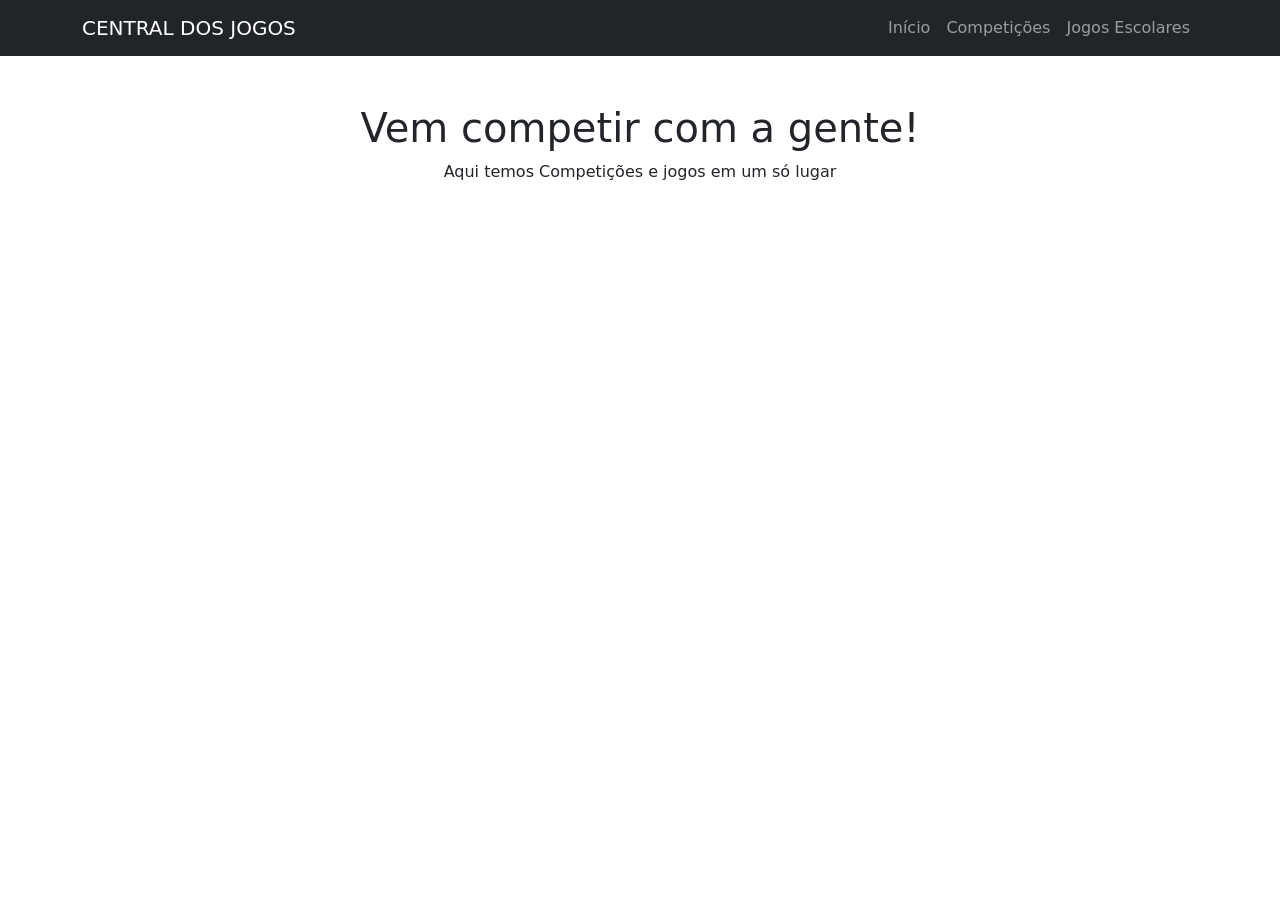
==== index.html @ f9c46413 "[feat] iniciando o projeto teste" ====
<!DOCTYPE html>
<html lang="pt-BR">

<head>
    <meta charset="UTF-8">
    <meta name="viewport" content="width=device-width, initial-scale=1.0">
    <title>inicio</title>
    <link href="css/bootstrap.min.css" rel="stylesheet">
    <link rel="stylesheet" href="style.css">
</head>

<body>
    <nav class="navbar navbar-expand-lg navbar-dark bg-dark">
        <div class="container">
            <a class="navbar-brand" href="index.html">
                CENTRAL DOS JOGOS
            </a>
            <button class="navbar-toggler" type="button" data-bs-toggle="collapse" data-bs-target="#menu">
                <span class="navbar-toggler-icon"></span>
            </button>
            <div class="collapse navbar-collapse" id="menu">
                <ul class="navbar-nav ms-auto">
                    <li class="nav-item">
                        <a class="nav-link" href="index.html">Início</a>
                    </li>

                    <li class="nav-item">
                        <a class="nav-link" href="competicoes.html">Competições</a>
                    </li>

                    <li class="nav-item">
                        <a class="nav-link" href="jogosescolares.html">Jogos Escolares</a>
                    </li>
                </ul>
            </div>
        </div>
    </nav>
    <section id="inicio" class="py-5 text-center">
        <div class="container">

            <h1>Vem competir com a gente!</h1>

            <p>Aqui temos Competições e jogos em um só lugar</p>

        </div>
    </section>
    <script src="js/bootstrap.bundle.min.js"></script>
</body>

</html>
---- style.css ----
.card-img-top {
    height: 180px;
    object-fit: cover;
}
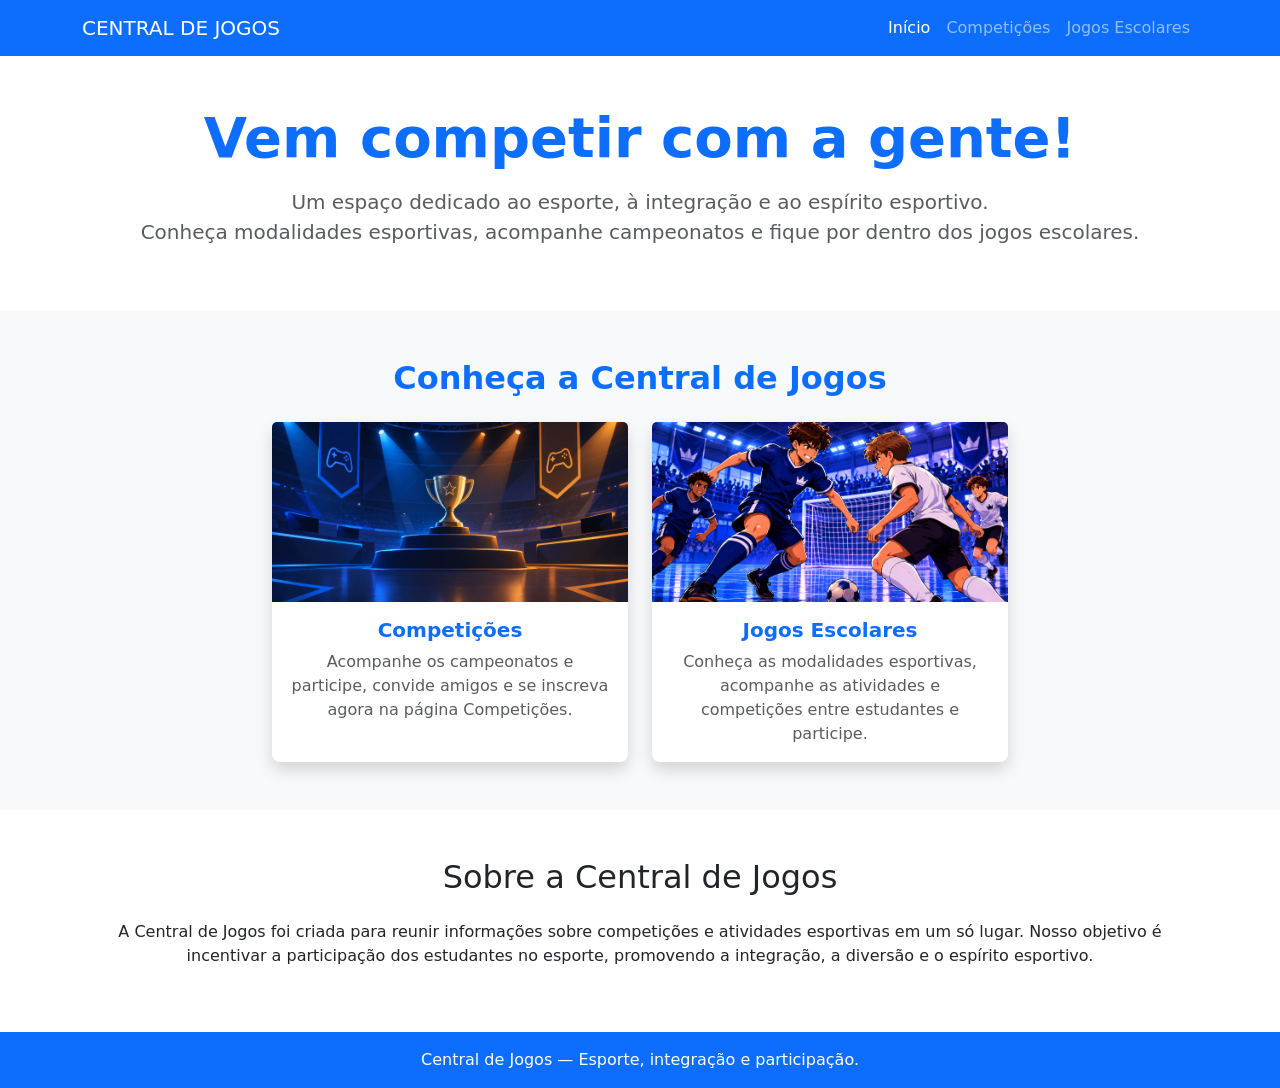
==== commit d1bccf42: "Add files via upload" ====
--- a/index.html
+++ b/index.html
@@ -1,50 +1,176 @@
-<!DOCTYPE html>
-<html lang="pt-BR">
-
-<head>
-    <meta charset="UTF-8">
-    <meta name="viewport" content="width=device-width, initial-scale=1.0">
-    <title>inicio</title>
-    <link href="css/bootstrap.min.css" rel="stylesheet">
-    <link rel="stylesheet" href="style.css">
-</head>
-
-<body>
-    <nav class="navbar navbar-expand-lg navbar-dark bg-dark">
-        <div class="container">
-            <a class="navbar-brand" href="index.html">
-                CENTRAL DOS JOGOS
-            </a>
-            <button class="navbar-toggler" type="button" data-bs-toggle="collapse" data-bs-target="#menu">
-                <span class="navbar-toggler-icon"></span>
-            </button>
-            <div class="collapse navbar-collapse" id="menu">
-                <ul class="navbar-nav ms-auto">
-                    <li class="nav-item">
-                        <a class="nav-link" href="index.html">Início</a>
-                    </li>
-
-                    <li class="nav-item">
-                        <a class="nav-link" href="competicoes.html">Competições</a>
-                    </li>
-
-                    <li class="nav-item">
-                        <a class="nav-link" href="jogosescolares.html">Jogos Escolares</a>
-                    </li>
-                </ul>
-            </div>
-        </div>
-    </nav>
-    <section id="inicio" class="py-5 text-center">
-        <div class="container">
-
-            <h1>Vem competir com a gente!</h1>
-
-            <p>Aqui temos Competições e jogos em um só lugar</p>
-
-        </div>
-    </section>
-    <script src="js/bootstrap.bundle.min.js"></script>
-</body>
-
+<!DOCTYPE html>
+<html lang="pt-BR">
+
+<head>
+    <meta charset="UTF-8">
+    <meta name="viewport" content="width=device-width, initial-scale=1.0">
+
+    <title>Início</title>
+
+    <link href="css/bootstrap.min.css" rel="stylesheet">
+    <link rel="stylesheet" href="style.css">
+</head>
+
+<body class="bg-white text-dark">
+
+    <!-- Menu de navegação -->
+    <nav class="navbar navbar-expand-lg navbar-dark bg-primary">
+        <div class="container">
+
+            <a class="navbar-brand" href="index.html">
+                CENTRAL DE JOGOS
+            </a>
+
+            <button class="navbar-toggler" type="button" data-bs-toggle="collapse" data-bs-target="#menu">
+
+                <span class="navbar-toggler-icon"></span>
+
+            </button>
+
+            <div class="collapse navbar-collapse" id="menu">
+
+                <ul class="navbar-nav ms-auto">
+
+                    <li class="nav-item">
+                        <a class="nav-link active" href="index.html">Início</a>
+                    </li>
+
+                    <li class="nav-item">
+                        <a class="nav-link" href="competicoes.html">Competições</a>
+                    </li>
+
+                    <li class="nav-item">
+                        <a class="nav-link" href="jogosescolares.html">Jogos Escolares</a>
+                    </li>
+
+                </ul>
+
+            </div>
+
+        </div>
+    </nav>
+
+
+
+    <section id="inicio" class="py-5 text-center bg-white">
+
+        <div class="container">
+
+            <h1 class="display-4 fw-bold text-primary">
+                Vem competir com a gente!
+            </h1>
+
+            <p class="lead mt-3 text-muted">
+                Um espaço dedicado ao esporte, à integração
+                e ao espírito esportivo.<br>
+                Conheça modalidades esportivas, acompanhe campeonatos
+                e fique por dentro dos jogos escolares.
+            </p>
+
+        </div>
+
+    </section>
+
+
+    <!-- Cards de destaque -->
+    <section class="py-5 bg-light">
+
+        <div class="container">
+
+            <h2 class="text-center mb-4 fw-bold text-primary">
+                Conheça a Central de Jogos
+            </h2>
+
+            <div class="row g-4 justify-content-center">
+
+                <!-- Card Competições -->
+                <div class="col-md-6 col-lg-4">
+
+                    <div class="card shadow rounded-3 h-100 border-0">
+
+                        <img src="img/fundo-competicoes.png" class="card-img-top" alt="Competições esportivas">
+
+                        <div class="card-body text-center">
+
+                            <h5 class="card-title fw-bold text-primary">Competições</h5>
+
+                            <p class="card-text text-muted">
+                                Acompanhe os campeonatos e participe, convide amigos
+                                e se inscreva agora na página Competições.
+                            </p>
+
+                        </div>
+
+                    </div>
+
+                </div>
+
+
+                <!-- Card Jogos Escolares -->
+                <div class="col-md-6 col-lg-4">
+
+                    <div class="card shadow rounded-3 h-100 border-0">
+
+                        <img src="img/Jogosescolares.png" class="card-img-top" alt="Jogos escolares">
+
+                        <div class="card-body text-center">
+
+                            <h5 class="card-title fw-bold text-primary">Jogos Escolares</h5>
+
+                            <p class="card-text text-muted">
+                                Conheça as modalidades esportivas, acompanhe
+                                as atividades e competições entre estudantes e participe.
+                            </p>
+
+                        </div>
+
+                    </div>
+
+                </div>
+
+            </div>
+
+        </div>
+
+    </section>
+
+
+    <!-- Sobre a plataforma -->
+    <section class="py-5 bg-white">
+
+        <div class="container text-center">
+
+            <h2 class="mb-4">Sobre a Central de Jogos</h2>
+
+            <p>
+                A Central de Jogos foi criada para reunir informações
+                sobre competições e atividades esportivas em um só lugar.
+                Nosso objetivo é incentivar a participação dos estudantes
+                no esporte, promovendo a integração, a diversão
+                e o espírito esportivo.
+            </p>
+
+        </div>
+
+    </section>
+
+
+    <!-- Rodapé -->
+    <footer class="bg-primary text-white text-center py-3">
+
+        <div class="container">
+
+            <p class="mb-0">
+                Central de Jogos — Esporte, integração e participação.
+            </p>
+
+        </div>
+
+    </footer>
+
+
+    <script src="js/bootstrap.bundle.min.js"></script>
+
+</body>
+
 </html>
--- a/style.css
+++ b/style.css
@@ -1,4 +1,4 @@
-.card-img-top {
-    height: 180px;
-    object-fit: cover;
+.card-img-top {
+    height: 180px;
+    object-fit: cover;
 }
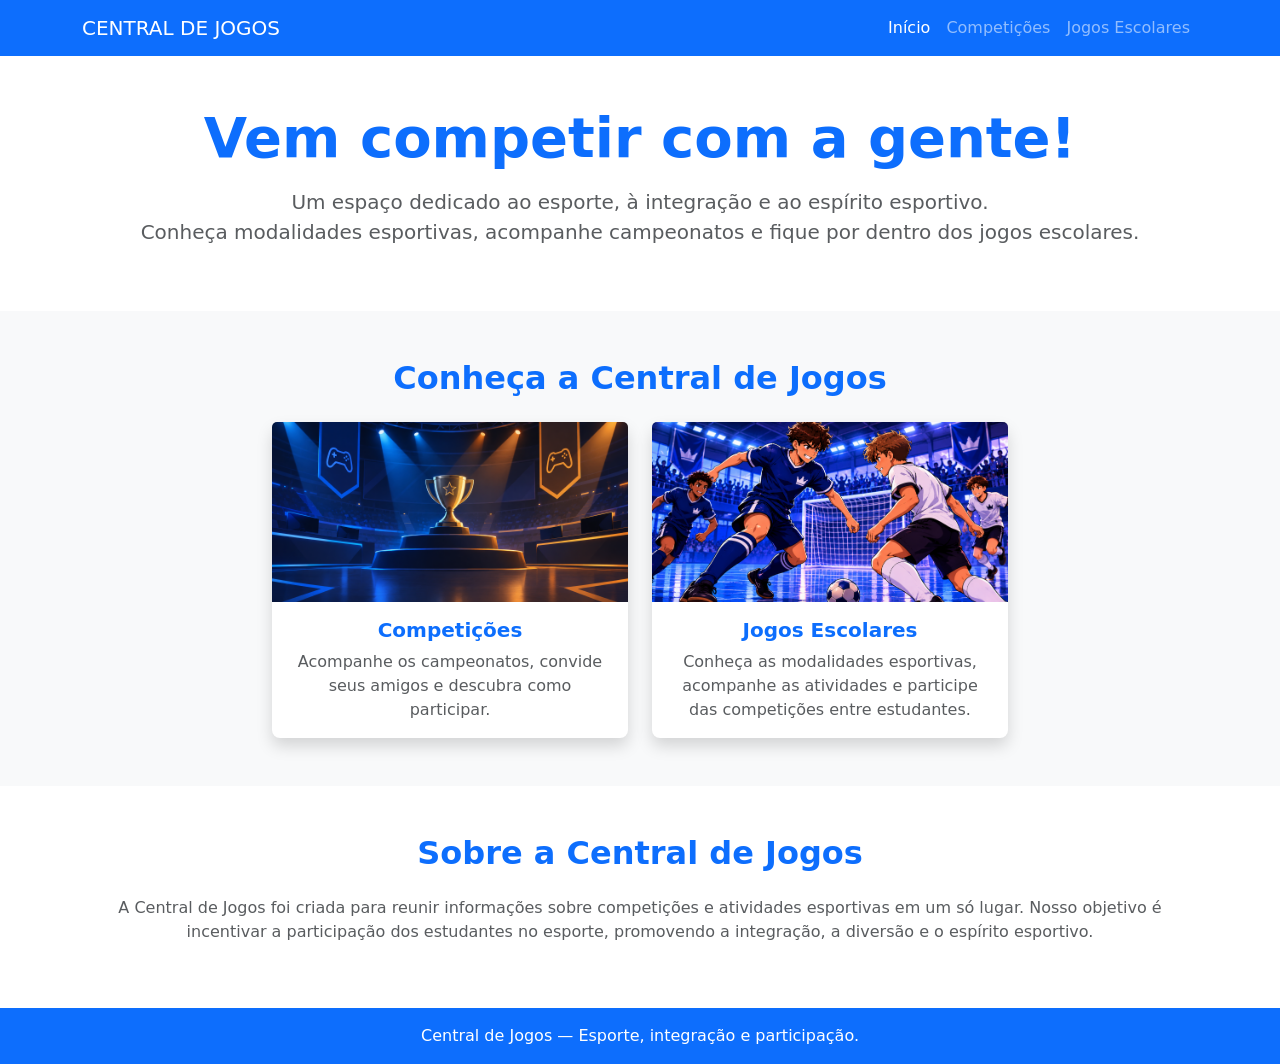
==== commit 40536595: "Add files via upload" ====
--- a/index.html
+++ b/index.html
@@ -15,13 +15,15 @@
 
     <!-- Menu de navegação -->
     <nav class="navbar navbar-expand-lg navbar-dark bg-primary">
+
         <div class="container">
 
             <a class="navbar-brand" href="index.html">
                 CENTRAL DE JOGOS
             </a>
 
-            <button class="navbar-toggler" type="button" data-bs-toggle="collapse" data-bs-target="#menu">
+            <button class="navbar-toggler" type="button"
+                data-bs-toggle="collapse" data-bs-target="#menu">
 
                 <span class="navbar-toggler-icon"></span>
 
@@ -48,10 +50,11 @@
             </div>
 
         </div>
+
     </nav>
 
 
-
+    <!-- Apresentação inicial -->
     <section id="inicio" class="py-5 text-center bg-white">
 
         <div class="container">
@@ -83,20 +86,25 @@
 
             <div class="row g-4 justify-content-center">
 
+
                 <!-- Card Competições -->
                 <div class="col-md-6 col-lg-4">
 
                     <div class="card shadow rounded-3 h-100 border-0">
 
-                        <img src="img/fundo-competicoes.png" class="card-img-top" alt="Competições esportivas">
+                        <img src="img/fundo-competicoes.png"
+                            class="card-img-top"
+                            alt="Competições esportivas">
 
                         <div class="card-body text-center">
 
-                            <h5 class="card-title fw-bold text-primary">Competições</h5>
+                            <h5 class="card-title fw-bold text-primary">
+                                Competições
+                            </h5>
 
                             <p class="card-text text-muted">
-                                Acompanhe os campeonatos e participe, convide amigos
-                                e se inscreva agora na página Competições.
+                                Acompanhe os campeonatos, convide seus amigos
+                                e descubra como participar.
                             </p>
 
                         </div>
@@ -111,15 +119,20 @@
 
                     <div class="card shadow rounded-3 h-100 border-0">
 
-                        <img src="img/Jogosescolares.png" class="card-img-top" alt="Jogos escolares">
+                        <img src="img/Jogosescolares.png"
+                            class="card-img-top"
+                            alt="Jogos escolares">
 
                         <div class="card-body text-center">
 
-                            <h5 class="card-title fw-bold text-primary">Jogos Escolares</h5>
+                            <h5 class="card-title fw-bold text-primary">
+                                Jogos Escolares
+                            </h5>
 
                             <p class="card-text text-muted">
                                 Conheça as modalidades esportivas, acompanhe
-                                as atividades e competições entre estudantes e participe.
+                                as atividades e participe das competições
+                                entre estudantes.
                             </p>
 
                         </div>
@@ -127,6 +140,7 @@
                     </div>
 
                 </div>
+
 
             </div>
 
@@ -140,9 +154,11 @@
 
         <div class="container text-center">
 
-            <h2 class="mb-4">Sobre a Central de Jogos</h2>
+            <h2 class="mb-4 fw-bold text-primary">
+                Sobre a Central de Jogos
+            </h2>
 
-            <p>
+            <p class="text-muted">
                 A Central de Jogos foi criada para reunir informações
                 sobre competições e atividades esportivas em um só lugar.
                 Nosso objetivo é incentivar a participação dos estudantes
